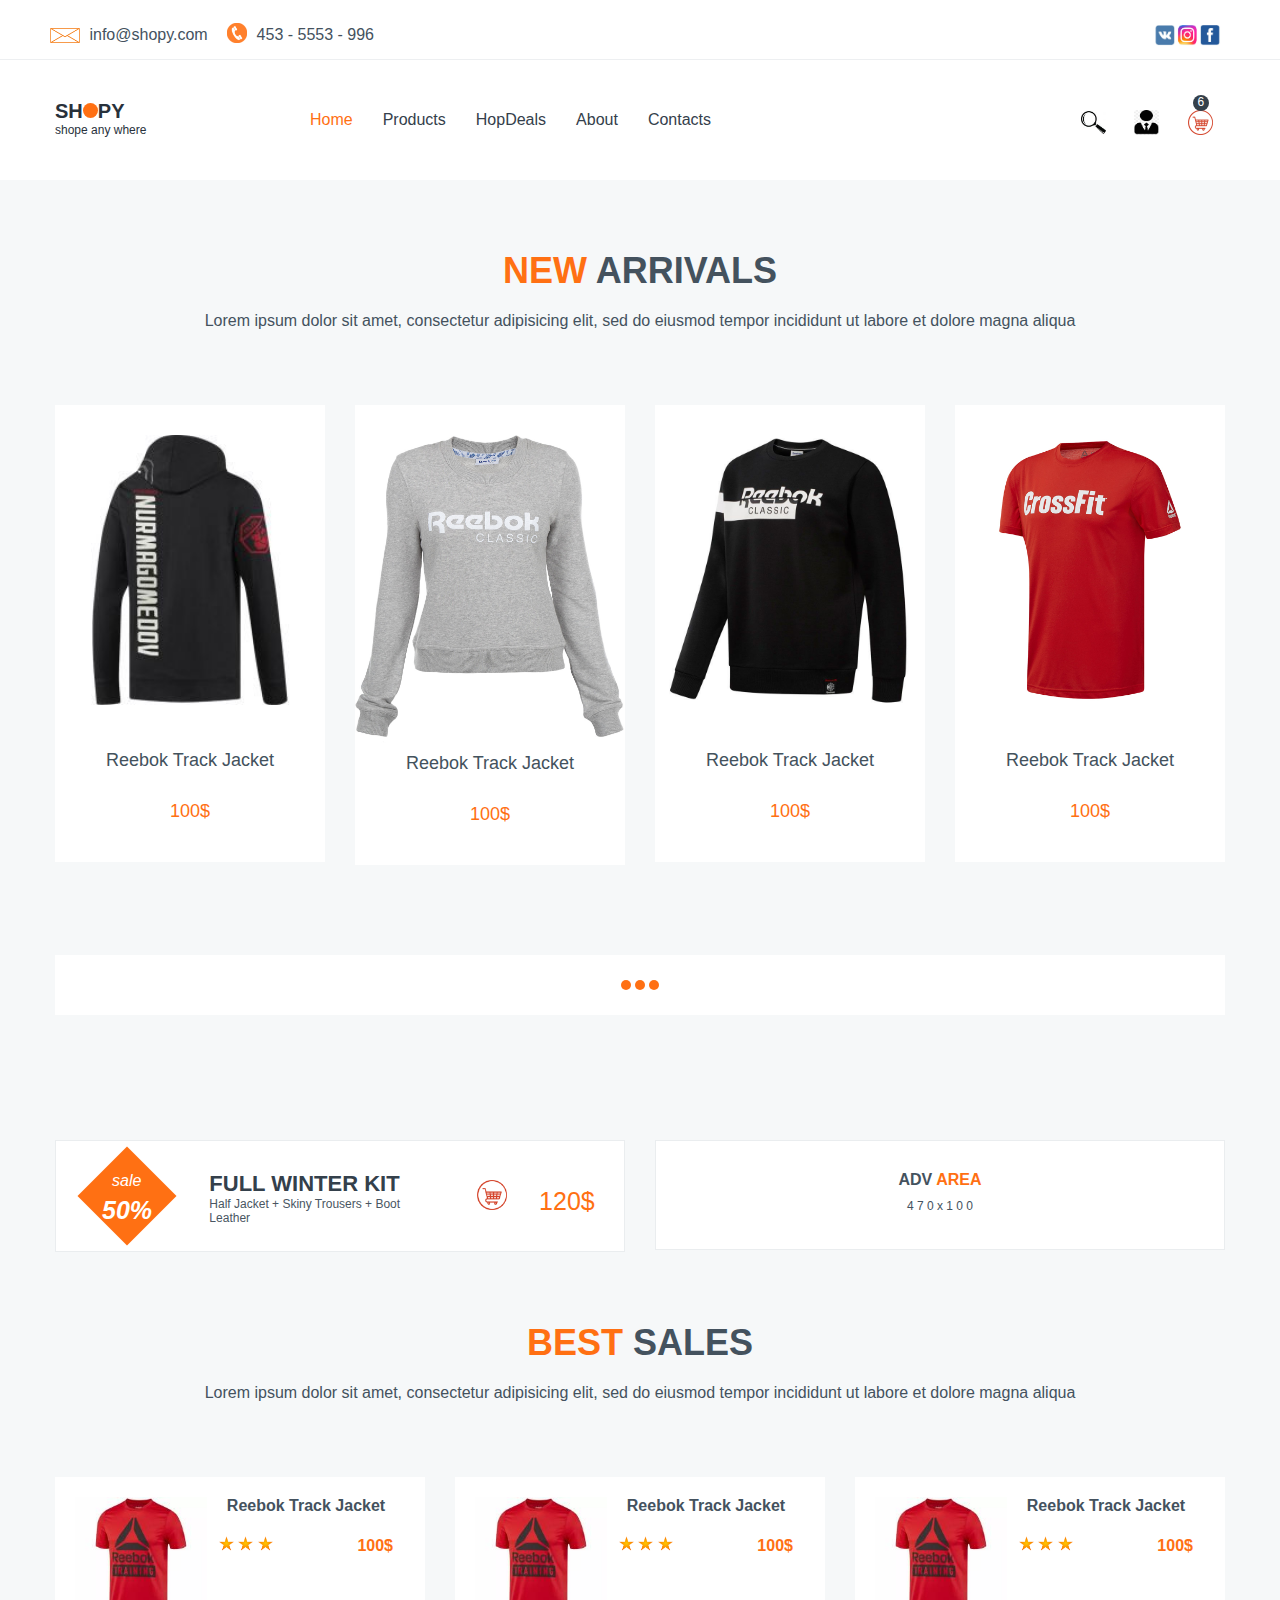
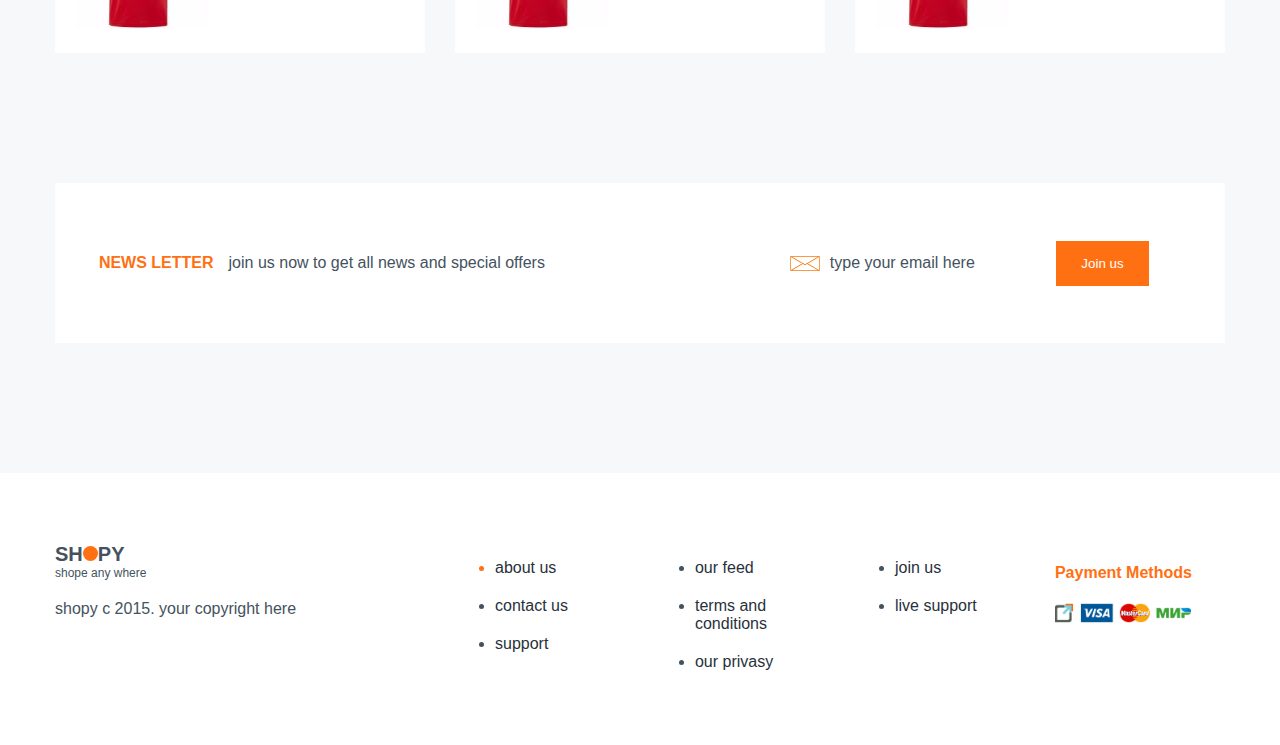
==== index.html @ 2f7f012b "first" ====
<!doctype html>
<html lang="en">
  <head>
    <!-- Required meta tags -->
    <meta charset="utf-8">
    <meta name="viewport" content="width=device-width, initial-scale=1, shrink-to-fit=no">
	<link rel="stylesheet" href="css/style.css">
    <title>Site</title>
	
	<header class="site-header">
		<div class="site-header__line">
			<div class="container wrap">
				<div class="row">
					<div class="site-header__icons__left">
						<img src="img/letter.png" alt="">
						<p>info@shopy.com</p>
						<img src="img/phone.png" class="phone" alt="">
						<p>453 - 5553 - 996</p>
					</div>
					<div class="site-header__icons__right">
						<img src="img/social.png" alt="">
					</div>
				</div>
			</div>			
		</div>
		<div class="container">
			<div class="row">		
				<div class="site-header__block170">
					<div class="site-header__logo">
						<a href="#">
							<p class="site-header__text">SH<span>  </span>PY</p>
							<p class="site-header__text1">shope any where</p>
						</a>
					</div>
				</div>
				<div class="site-header__block770">
					<nav class="site-header__nav">
						<ul>
							<li class="site-header_active"><a href="#">Home</a></li>
							<li><a href="#">Products</a></li>
							<li><a href="#">HopDeals</a></li>
							<li><a href="#">About</a></li>
							<li><a href="#">Contacts</a></li>
						</ul>
					</nav>					
				</div>
				<div class="site-header__block170">
					<div class="site-header__icon">
					<a href="#"><img src="img/glass.jpg" alt=""></a>
					<a href="#"><img src="img/man.jpg" alt=""></a>
					<a href="#" class="site-header_count"><img src="img/telega.png" alt=""></a>
					</div>
				</div>
			</div>
		</div>
	</header>
	
	<div class="container">
		<h2><span>New</span> Arrivals</h2>
		<p class="section-description">Lorem ipsum dolor sit amet, consectetur adipisicing elit, sed do eiusmod tempor incididunt ut labore et dolore magna aliqua</p>
		<div class="row">
			<div class="site-goods__block270">
				<div class="goods-cart">
					<img src="img/1.jpg" class="goods-cart__image" alt="goods_img">
					<p class="goods-cart__name">Reebok Track Jacket</p>
					<p class="goods-cart__cost">100$</p>
				</div>	
			</div>
			<div class="site-goods__block270">
				<div class="goods-cart"> 
					<img src="img/2.jpg" class="goods-cart__image goods-cart__image_except" alt="goods_img"> 
					<p class="goods-cart__name">Reebok Track Jacket</p>
					<p class="goods-cart__cost">100$</p> 
				</div> 
			</div>
			<div class="site-goods__block270">
				<div class="goods-cart">
					<img src="img/3.jpg" class="goods-cart__image" alt="goods_img">
					<p class="goods-cart__name">Reebok Track Jacket</p>
					<p class="goods-cart__cost">100$</p>
				</div>
			</div> 
			<div class="site-goods__block270">
				<div class="goods-cart"> 
					<img src="img/4.jpg" class="goods-cart__image" alt="goods_img"> 
					<p class="goods-cart__name">Reebok Track Jacket</p> 
					<p class="goods-cart__cost">100$</p>
				</div> 
			</div>
		</div>
	</div>
	
	<div class="container">
		<div class="row">
			<div class="line__block1200">
				<div class="line__block1200__devider">
					<span class="circle"></span>
					<span class="circle"></span>
					<span class="circle"></span>
				</div>
			</div>
		</div>
	</div>
	
	<div class="container">
		<div class="row">
			<div class="block-com">
				<div class="block-com__sale">
					<div class="block-com__img">
					<span class="block-com__span1">sale<span class="block-com__span2"> 50%</span></span>				 
					</div>				
				</div>
				<div class="block-com__text">
					<h2>full winter kit</h2>
					<p>Half Jacket + Skiny Trousers + Boot Leather</p>
				</div>
				<div class="block-com__price">			
					<p><img class="block-com__telega" src="img/telega.png"> 120$</p>
				</div>
			</div>	
			<div class="block-com">
				<div class="block-com__second">
					<p class="block-com__second_big">adv <span>area</span></p>
					<p class="block-com__second_small">4 7 0 x 1 0 0</p>
				</div>
			</div>
		</div>
	</div>
	
	<div class="container">
	<h2><span>Best</span> Sales</h2>
		<p class="section-description">Lorem ipsum dolor sit amet, consectetur adipisicing elit, sed do eiusmod tempor incididunt ut labore et dolore magna aliqua</p>
		<div class="row">
			<div class="site-goods__block370 best-sales">
				<img src="img/55.jpg" alt="">
				<div class="best-sales__description">
					<h4>Reebok Track Jacket</h4>
					<p>
						<span class="stars-main">
						<span class="stars"><img src="img/star.jpg" alt=""></span>
						<span class="stars"><img src="img/star.jpg" alt=""></span>
						<span class="stars"><img src="img/star.jpg" alt=""></span>
						</span>
						<span class="price">100$</span>
					</p>
				</div>
			</div>
			<div class="site-goods__block370 best-sales">
				<img src="img/55.jpg" alt="">
				<div class="best-sales__description">
					<h4>Reebok Track Jacket</h4>
					<p>
						<span class="stars-main">
						<span class="stars"><img src="img/star.jpg" alt=""></span>
						<span class="stars"><img src="img/star.jpg" alt=""></span>
						<span class="stars"><img src="img/star.jpg" alt=""></span>
						</span>
						<span class="price">100$</span>
					</p>
				</div>
			</div>
			<div class="site-goods__block370 best-sales">
				<img src="img/55.jpg" alt="">
				<div class="best-sales__description">
					<h4>Reebok Track Jacket</h4>
					<p>
						<span class="stars-main">
						<span class="stars"><img src="img/star.jpg" alt=""></span>
						<span class="stars"><img src="img/star.jpg" alt=""></span>
						<span class="stars"><img src="img/star.jpg" alt=""></span>
						</span>
						<span class="price">100$</span>
					</p>
				</div>
			</div>
		</div>
	</div>
	
	<div class="container">
		<div class="row">
			<div class="block-letter">
				<div class="row">
					<p class="block-letter__block470">
						<span>News Letter</span>join us now to get all news and special offers
					</p>
					<div class="block-letter__block270">
					<img src="img/letter.png" alt="">
						<p>type your email here</p>
					</div>
					<div class="block-letter__block170">
						<button class="block-letter__btn">Join us</button>
					</div>
				</div>
			</div>
		</div>
	</div>
	
	
	<footer class="site-footer">
		<div class="container">
			<div class="row">
				<div class="site-footer__block370">
					<p class="site-footer__text">SH<span>  </span>PY</p>
					<p class="site-footer__text1">shope any where</p>
					<p class="site-footer__copyright">shopy c 2015. your copyright here</p>
				</div>
				<div class="site-footer__block170">
					<ul class="site-footer__nav">
						<li class="site-footer_active"><a href="#">about us</a></li>
						<li><a href="#">contact us</a></li>
						<li><a href="#">support</a></li>
					</ul>
				</div>
				<div class="site-footer__block170">
					<ul class="site-footer__nav">
						<li><a href="#">our feed</a></li>
						<li><a href="#">terms and conditions</a></li>
						<li><a href="#">our privasy</a></li>
					</ul>
				</div>
				<div class="site-footer__block170">
					<ul class="site-footer__nav">
						<li><a href="#">join us</a></li>
						<li><a href="#">live support</a></li>
					</ul>
				</div>
				<div class="site-footer__block170">
					<h4>Payment Methods</h4>
					<img class="site-footer__logo" src="img/bank_lolgo.png">
				</div>
			</div>
		</div>
	</footer>
	
	<script src="js/goods_slider.js"></script>
  </body>
</html>
---- css/style.css ----
* {
	box-sizing: border-box;
}
html, body {
	margin: 0px;
	box-sizing: border-box;
	background: #f6f8f9;
	font-family: Arial, Tahoma, sans-serif;
	color: #44525e;
}
p {
	margin: 0;
}

h2 {
	margin: 70px 0 20px 0;
	font-size: 36px;
	text-align: center;
	text-transform: uppercase;
}

h2 span {
	color: #ff7013;
}

.section-description {
	text-align: center;
}
.container {
	width: 1200px;
	margin: 10px auto;
}

.wrap {
	margin: 0 auto;
}

.row {
	margin: 0;
}

.row::after {
	content: "";
	display: block;
	clear: both;
}

/* ________________________Header_______________________________- */
.site-header {
	min-height: 180px;
	background: #fff;
}

.site-header a {
	color: #34404b;
	text-decoration: none;
}

.site-header__line {
	min-height: 60px;
	border-bottom: 1px solid #edeff1;
}
.site-header__text span{
	display: inline-block;
	height: 15px;
	width: 15px;
	background: #ff7013;
	border-radius: 50%;
}
.site-header__logo {
	margin-top: 30px;
}

.site-header__icons__left {
	width: 47.5%;
	margin: 0 1.25%;
	background: #fff;
	padding-top: 20px;
	float: left;
	text-align: left;
}

.site-header__icons__left p{
	display: inline-block;
	margin-right: 20px;
}

.site-header__icons__left .phone {
	width: 20px;
	height: 20px;
	position:relative;
	top: 3px;
    right: 5px;
}

.site-header__icons__left img{
	width: 30px;
	height: 15px;
	position:relative;
	top: 3px;
    right: 5px;
}

.site-header__icons__right {
	width: 47.5%;
	margin: 0 1.25%;
	background: #fff;
	padding-top: 20px;
	float: left;
	text-align: right;
}

.site-header__icons__right img {
	height: 30px;
	width: 75px;
}



.site-header__logo a{
	text-decoration: none;
	color: #28313b;
}
.site-header__text {
	font-size: 20px;
	font-weight: bold;
}

.site-header__text1 {
	font-size: 12px;	
}

.site-header__block370 {
	width: 30.83333%;
	min-height: 100px;
	float: left;
	margin: 0 1.25%;
}

.site-header__block770 {
	width: 64.16%;
	min-height: 100px;
	float: left;
	margin: 0 1.25%;
}

.site-header__block170 {
	width: 14.16666%;
	min-height: 100px;
	float: left;
	margin: 0 1.25%;
}

.site-header__nav ul::after {
	content: "";
	display: block;
	clear: both;
}

.site-header__nav li{
	float: left;
	list-style: none;
	margin: 25px 15px;
}

.site-header_active a{
	color: #ff7013;
}

.site-header__icon {
	margin-top: 40px;
	text-align: right;
}

.site-header__icon img{
	width: 25px;
	height: 25px;
	margin: 0 12px;
}

.site-header_count {
	position: relative;
}

.site-header_count::after {
	content: "6";
	display: block;
	height: 16px;
	width: 16px;
	background: #34404b;
	position: absolute;
	top: -26px;
	left: 17px;
	color: #fff;
	text-align: center;
	border-radius: 50%;
	font-size: 12px;
}

.site-header__contacts {
	padding: 10px 0 0 100px;
}
.site-header__contacts img{
	width: 25px;
	height: 25px;
}

/* ----------------------**____________________________________ */
.site-goods__block900 {
	width: 72.5%;
	min-height: 100px;
	float: left;
	margin: 0 1.25%;
}

.site-goods__block370 {
	width: 30.83333%;
	min-height: 100px;
	float: left;
	margin: 0 1.25%;
}

.site-goods__block300 {
	width: 22.5%;
	min-height: 100px;
	float: left;
	margin: 0 1.25%;
}

.site-goods__block270 {
	width: 22.5%;
	min-height: 100px;
	float: left;
	margin: 0 1.25%;
}

.site-goods__block170 {
	width: 14.16666%;
	min-height: 100px;
	float: left;
	margin: 0 1.25%;
}

.section-description {
	text-align: center;
	margin: 20px 0 75px 0;
}
.goods-block {
	margin: 80px 0;
}

.goods-cart {
	min-height: 350px;
	background: #fff;
	font-size: 18px;
	padding-bottom: 40px;
}
.goods-cart__image {
	width: 100%;
	height: auto;
	padding-top: 30px;
	text-align: center;
	margin-bottom: 20px;
}
.goods-cart__image_except {
	margin-bottom: -15px;
}
.goods-cart__name {	
	text-align: center;
	color: #43525d;
	margin: 20px 0 30px 0;
}
.goods-cart__cost {
	text-align: center;
	color: #ff7013;
}
/* --------------------------------------------goodsCart________________________ */
.site-footer {
	background: #fff;
	padding: 60px 0 44px 0;
}

.site-footer__block370 {
	width: 30.83333%;
	min-height: 100px;
	float: left;
	margin: 0 1.25%;
}

.site-footer__block170 {
	width: 14.16666%;
	min-height: 100px;
	float: left;
	margin: 0 1.25%;
}

.site-footer__text{
	font-size: 20px;
	font-weight: bold;
}
.site-footer__text span{
	display: inline-block;
	height: 15px;
	width: 15px;
	background: #ff7013;
	border-radius: 50%;
}
.site-footer__text1 {
	font-size: 12px;
}
.site-footer__copyright {
	margin-top: 20px;
}

.site-footer__nav a{
	color: #28313b;
	text-decoration: none;
}
.site-footer__nav a:hover{
	color: #ff7013;
}

.site-footer_active {
	color: #ff7013;
}

.site-footer__nav li{
	margin-bottom: 20px;
}
.site-footer__block170 h4 {
	font-size: 16px;
	color: #ff7013;
}

.site-footer__logo {
	width: 80%;
	height: 20px;
}

/* _____________________________footer___________________________ */
.block-com {
	width: 47.5%;
	min-height: 110px;
	float: left;
	margin: 0 1.25%;
	background: #fff;
	padding-top: 10px;
	border: 1px solid #eaedef;
}

.block-com__sale{
	width: 25%;
	float: left;	
}

.block-com__img {
	background:  #ff7013;
	width: 70px;
	height: 70px;
	transform: rotate(45deg);
	margin: 10px auto;
	text-align: center;		
}

.block-com__span1 {
	writing-mode: tb-rl; /* ����� ��������� ����� ������� */
	-webkit-transform: rotate(225deg);
	font-size: 16px;
	color: #fff;
	text-align: center;
	font-style: italic;
}

.block-com__span2 {	
	font-size: 25px;
	font-weight: bold;	
	color: #fff;
}
.block-com__text {
	width: 40%;
	float: left;
	margin: 20px 2%;
	text-align: left;
}
.block-com__text h2{
	color: #34404b;
	font-size: 22px;
	margin: 0;
	text-align: left;
}
.block-com__text p{
	color: #495662;
	font-size: 12px;
}
.block-com__price {
	min-height: 100px;
	float: left;
	width: 27%;
	margin: 0 2%;
}
.block-com__price p{
	color: #ff7013;	
	font-size: 25px;
	line-height: 100px;
	text-align: center;
}
.block-com__price img {
	margin-right: 25px;
	width: 30px;
	height: 30px;
}
/* ___________________________com_________________________________________ */

.best-sales {
	background: #fff;
	padding: 20px;
}
.best-sales img{
	max-width: 40%;
}
.best-sales__description {
	width: 60%;
	float: right;
	text-align: center;
}
.best-sales__description h4{
	margin-top: 0;
}

.stars-main {
	margin-left: 0;
}
.stars img {	
	height: 15px;
	width: 15px;
	
}

.price {	
	margin-left: 80px;
	color: #ff7013;	
	font-weight: bold;
}

/* _________________________________best-sales___________________________ */

.block-letter {
	width: 97.5%;
	min-height: 100px;
	float: left;
	background: #fff;
	margin: 120px 1.25%;
	padding: 30px;
	line-height: 100px;
}

.block-letter__block170 {
	width: 14.16666%;
	min-height: 100px;
	float: left;
	margin: 0 1.25%;
	text-align: center;
}

.block-letter__block270 {
	width: 20%;
	min-height: 100px;
	float: left;
	margin: 0 1.25%;
	text-align: center;
}

.block-letter__block470 {
	width: 58.3333%;
	min-height: 100px;
	float: left;
	margin: 0 1.25%;
}

.block-letter__block470 span{
	color: #ff7013;
	text-transform: uppercase;
	font-weight: bold;
	margin-right: 15px;
	font-weight: bold;
}

.block-letter__btn {
	background: #ff7013;
	border: none;
	color: #fff;
	padding: 15px 25px;
}

.block-letter__block270 img{
	width: 30px;
	height: 15px;
	position: relative;
	top: 3px;
	right: 5px;
}
.block-letter__block270 p{
	display: inline-block;
}

/* ______________________________letter_________________________ */

.line__block1200 {
	width: 97.5%;
	min-height: 100px;
	float: left;
	margin: 0 1.25%;
}

.line__block1200__devider {
	background: #fff;
	min-height: 60px;
	margin: 80px 0 115px 0;
	line-height: 60px;
	text-align: center;
}
.circle {
	display: inline-block;
	height: 10px;
	width: 10px;
	background: #ff7013;
	border-radius: 100%;
}

/* ________________________com-block2_________________________ */

.block-com__second {
	
	text-align: center;
	padding: 20px;
}
.block-com__second_big {
	font-weight: bold;
	text-transform: uppercase;	
}
.block-com__second span {
	font-weight: bold;
	color: #ff7013;
	text-transform: uppercase;	
}
.block-com__second_small {
	text-align: center;
	margin-top: 10px;
	font-size: 12px;
}
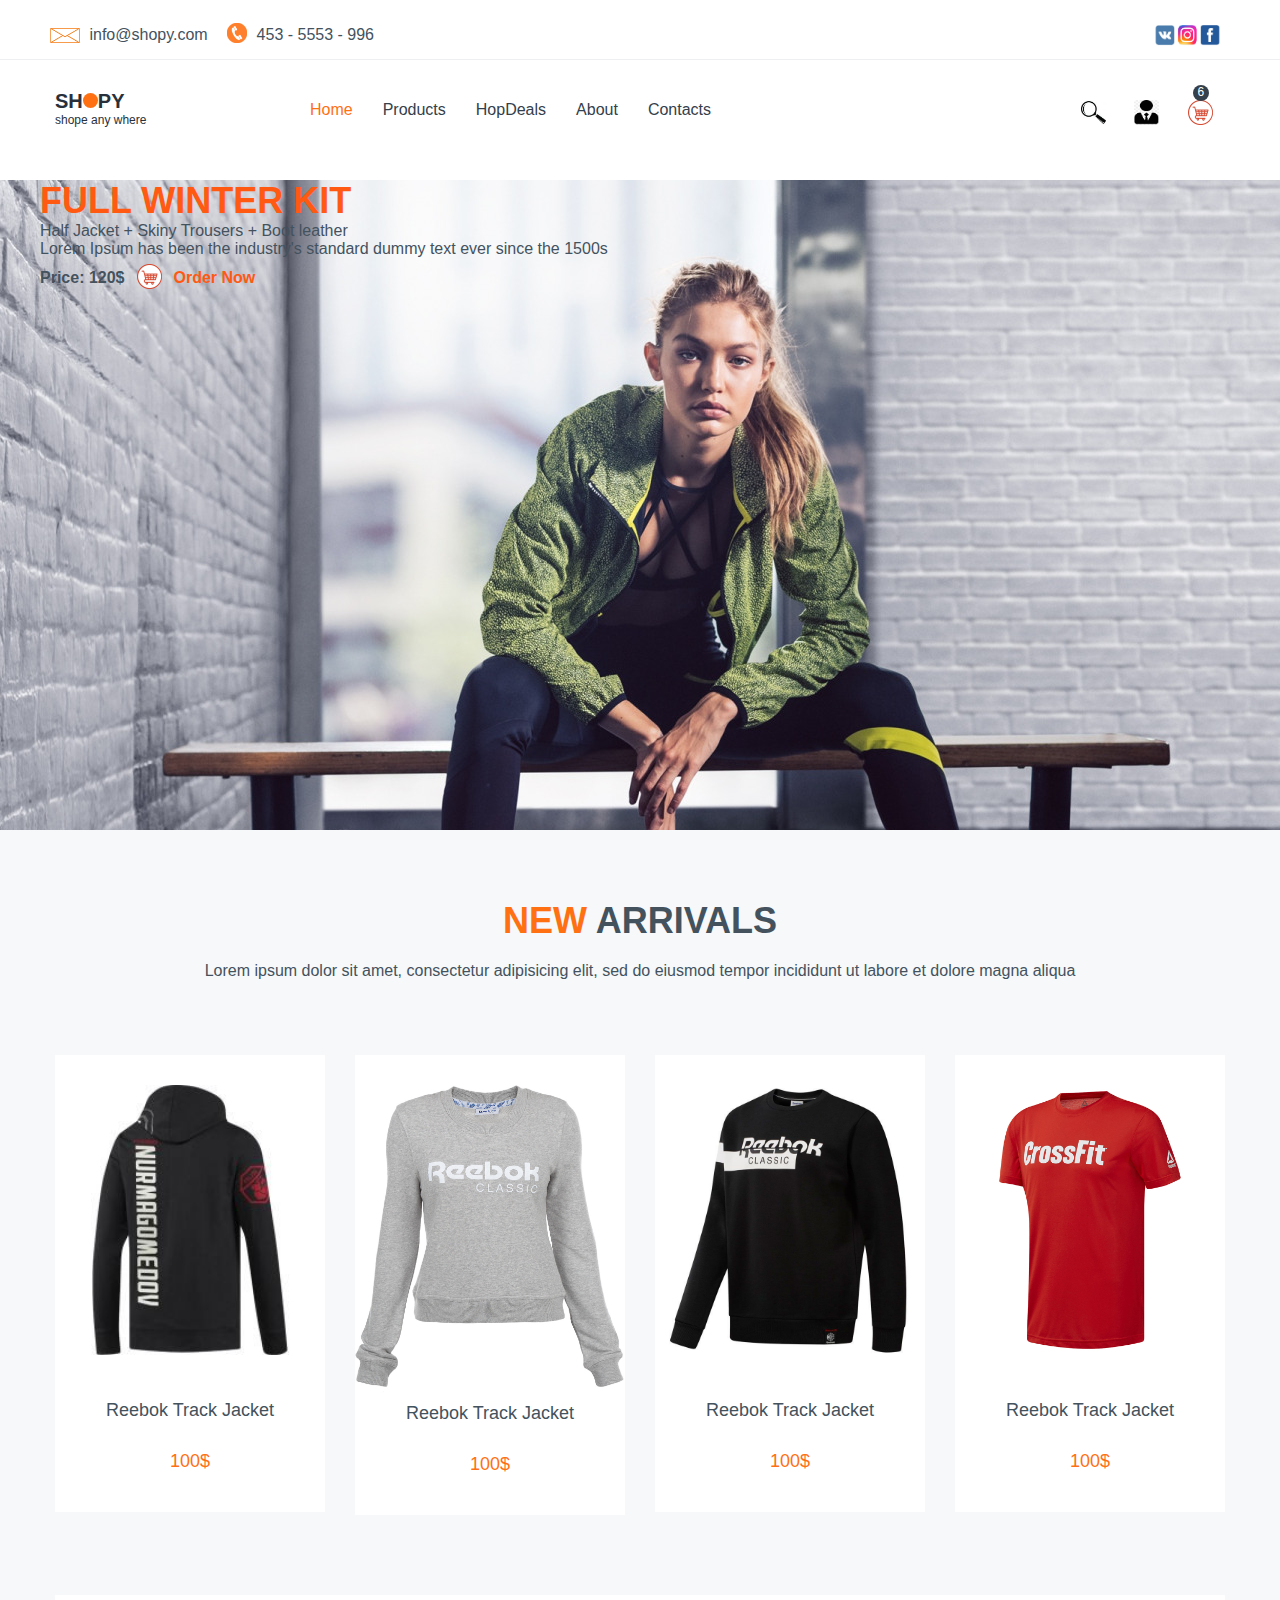
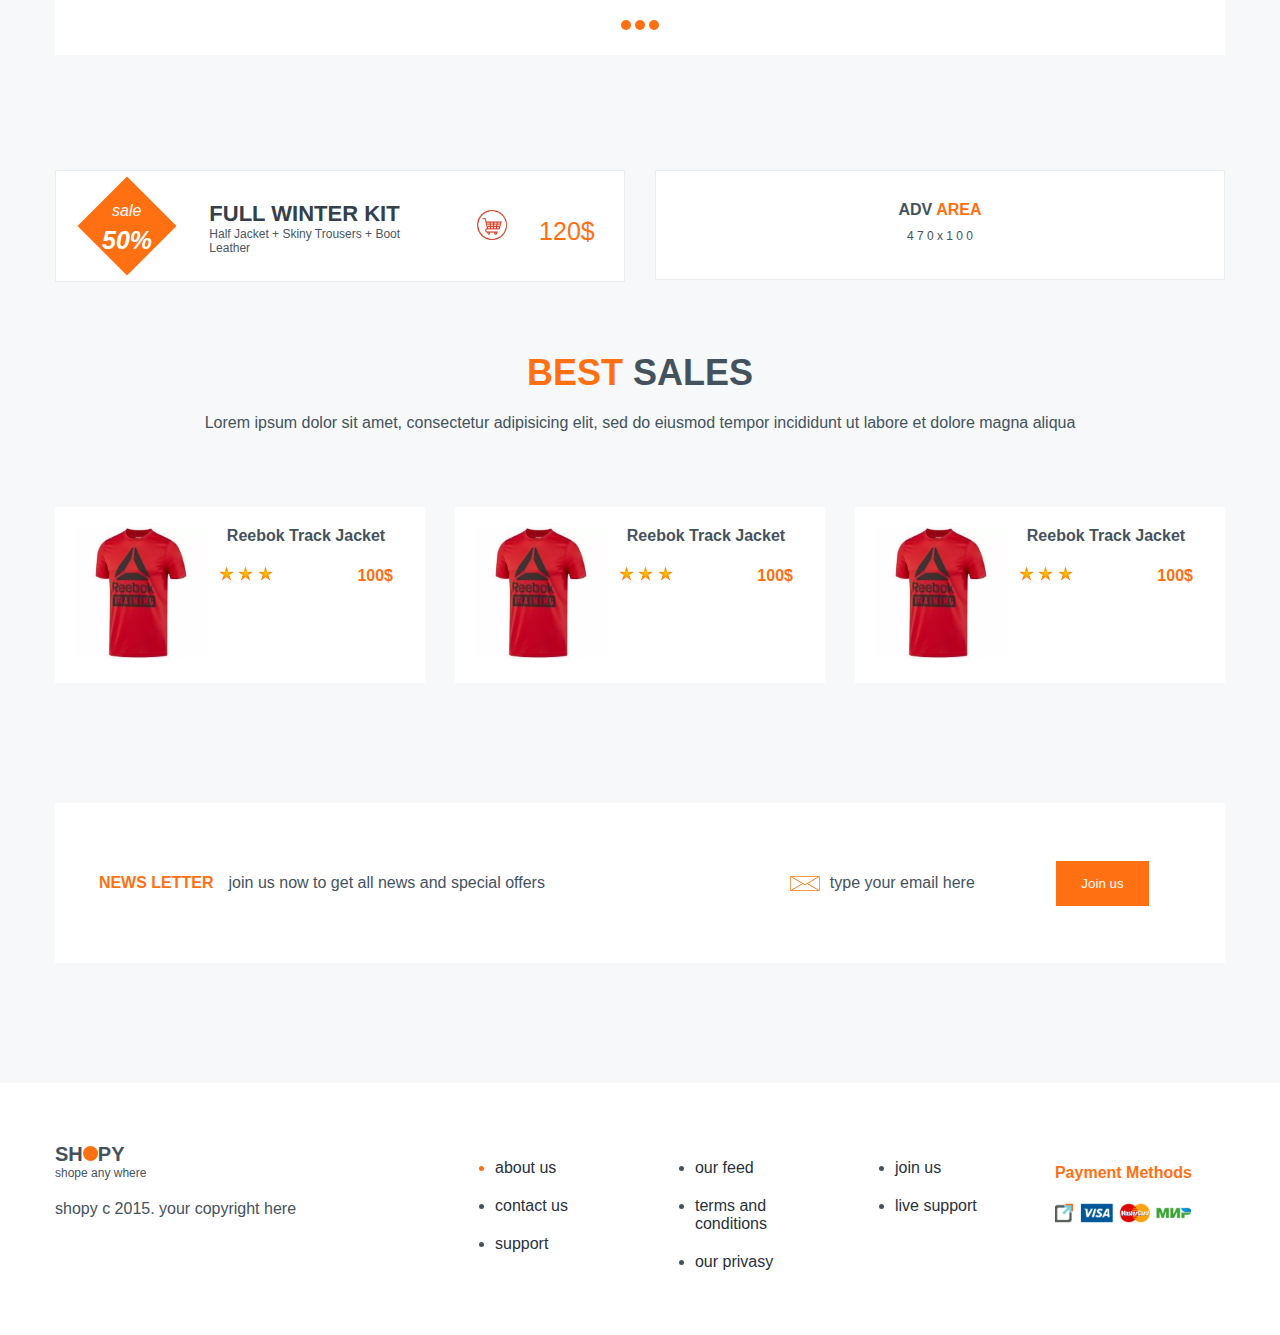
==== commit 5fbc6c80: "second" ====
--- a/index.html
+++ b/index.html
@@ -54,6 +54,18 @@
 			</div>
 		</div>
 	</header>
+	<div class=" slider-main-bg">
+		<div class="container">
+			<div class="row">
+				<div class="slider-main">
+					<h2 class="slider-main_size">FULL WINTER KIT</h2>
+					<p>Half Jacket + Skiny Trousers + Boot leather</p>
+					<p>Lorem Ipsum has been the industry's standard dummy text ever since the 1500s</p>
+					<p class="mod">Price: 120$<img src="img/telega.png" class="slider-main__img" alt=""><span class="mod1">Order Now</span></p>
+				</div>
+			</div>
+		</div>
+	</div>	
 	
 	<div class="container">
 		<h2><span>New</span> Arrivals</h2>
--- a/css/style.css
+++ b/css/style.css
@@ -28,7 +28,7 @@
 }
 .container {
 	width: 1200px;
-	margin: 10px auto;
+	margin: 0 auto;
 }
 
 .wrap {
@@ -548,19 +548,44 @@
 	margin-top: 10px;
 	font-size: 12px;
 }
-
-
-
-
-
-
-
-
-
-
-
-
-
-
-
-
+/* ______________slider-main________________ */
+
+.slider-main {
+	min-height: 650px;
+	
+}
+.slider-main-bg {
+	background-image: url('../img/main-sl-1.jpg');
+	background-size: cover;
+	min-height: 650px;
+}
+.slider-main_size {
+	text-transform: uppercase;
+    color: #ff5912;
+	margin: 0;
+	text-align: left;
+}
+.slider-main__img{
+	width: 25px;
+    height: 25px;
+    margin: 0 12px;
+	position:relative;
+	top: 6px;
+}
+
+.mod {
+	font-weight: bold;
+}
+
+.mod1 {
+	color: #ff5912;
+	font-weight: bold;
+}
+
+
+
+
+
+
+
+
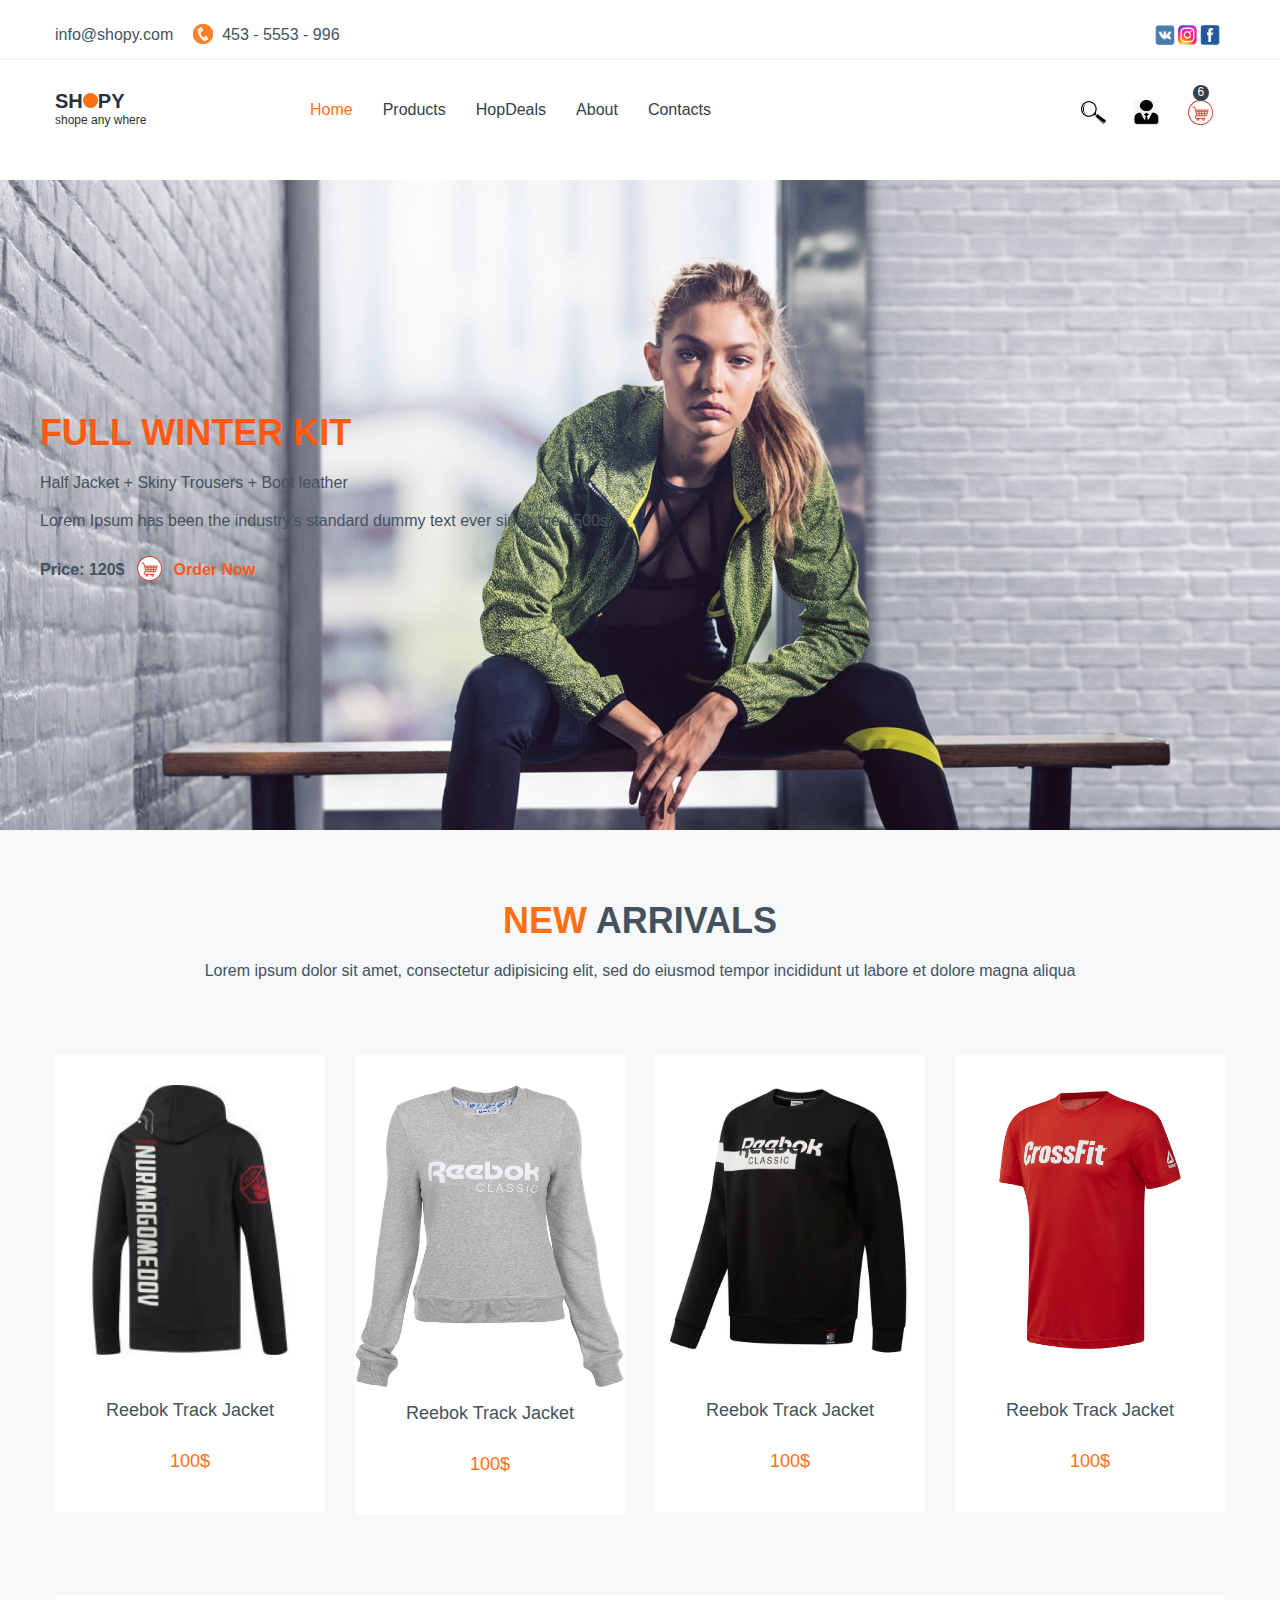
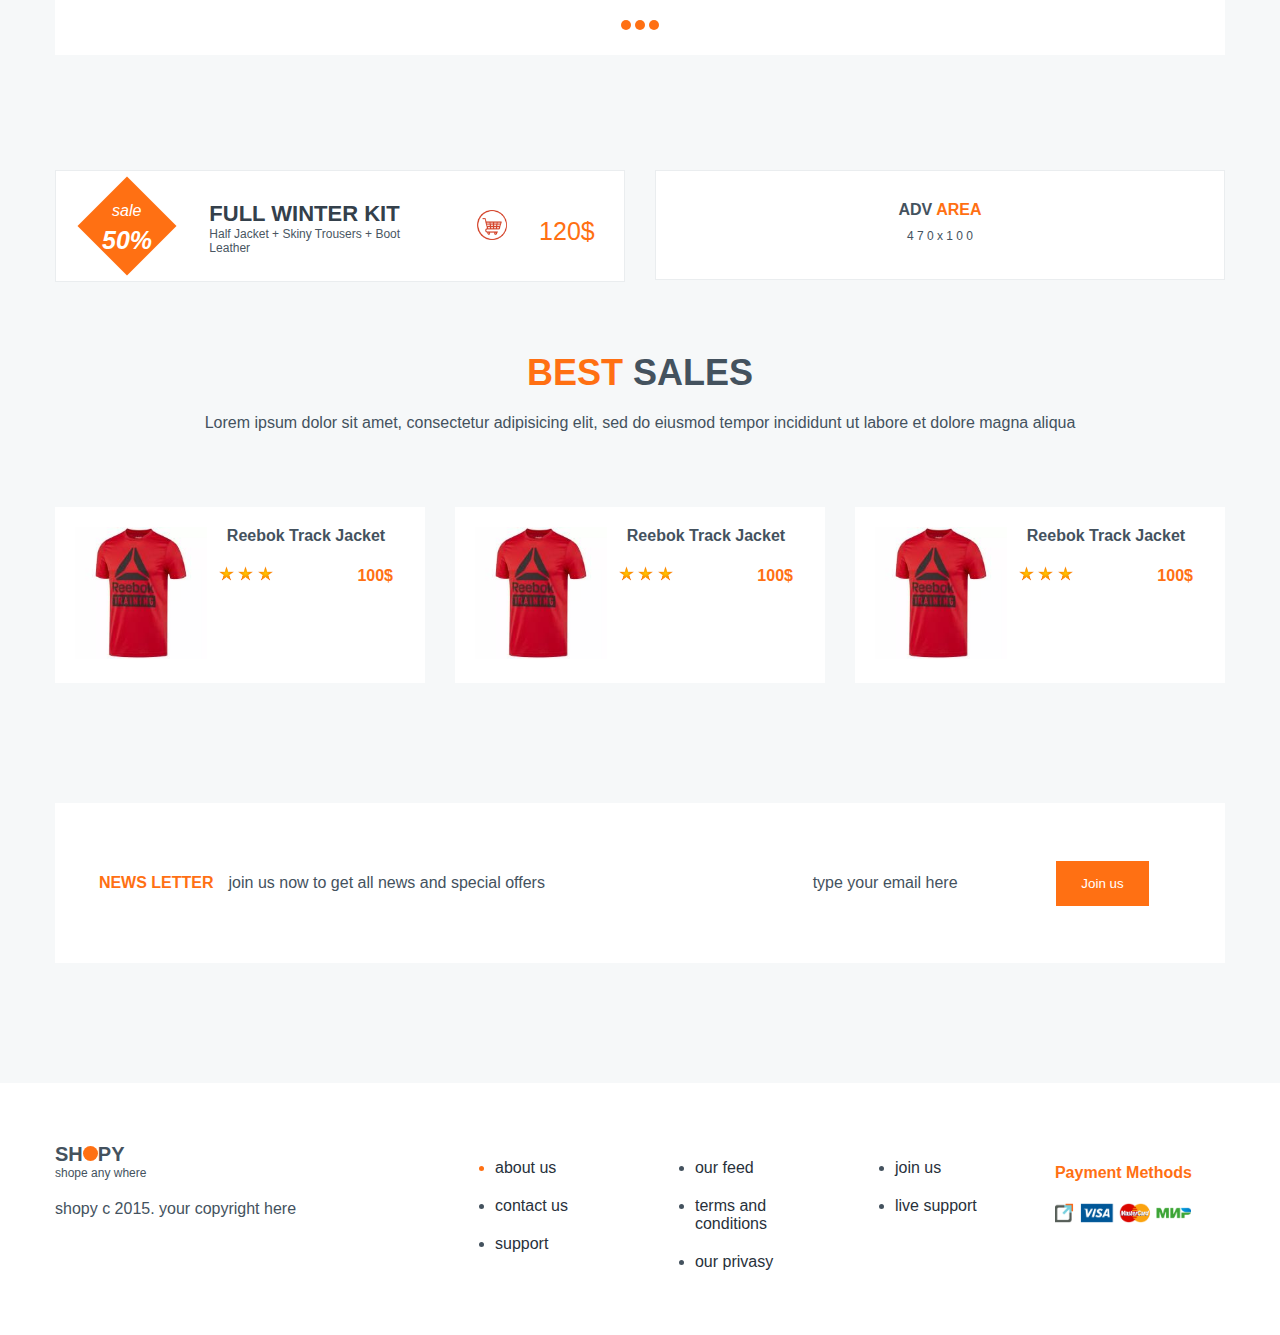
==== commit 1ba54057: "added font awesome" ====
--- a/index.html
+++ b/index.html
@@ -3,7 +3,8 @@
   <head>
     <!-- Required meta tags -->
     <meta charset="utf-8">
-    <meta name="viewport" content="width=device-width, initial-scale=1, shrink-to-fit=no">
+	<meta name="viewport" content="width=device-width, initial-scale=1, shrink-to-fit=no">
+	<link rel="stylesheet" href="https://cdnjs.cloudflare.com/ajax/libs/font-awesome/5.11.2/css/all.css" integrity="sha256-46qynGAkLSFpVbEBog43gvNhfrOj+BmwXdxFgVK/Kvc=" crossorigin="anonymous" />
 	<link rel="stylesheet" href="css/style.css">
     <title>Site</title>
 	
@@ -12,8 +13,8 @@
 			<div class="container wrap">
 				<div class="row">
 					<div class="site-header__icons__left">
-						<img src="img/letter.png" alt="">
-						<p>info@shopy.com</p>
+						<i class="far fa-envelope orange"></i>
+						<p>info@shopy.com</p>						
 						<img src="img/phone.png" class="phone" alt="">
 						<p>453 - 5553 - 996</p>
 					</div>
@@ -54,6 +55,7 @@
 			</div>
 		</div>
 	</header>
+
 	<div class=" slider-main-bg">
 		<div class="container">
 			<div class="row">
@@ -196,7 +198,7 @@
 						<span>News Letter</span>join us now to get all news and special offers
 					</p>
 					<div class="block-letter__block270">
-					<img src="img/letter.png" alt="">
+						<i class="far fa-envelope orange"></i>
 						<p>type your email here</p>
 					</div>
 					<div class="block-letter__block170">
--- a/css/style.css
+++ b/css/style.css
@@ -23,6 +23,10 @@
 	color: #ff7013;
 }
 
+.orange {
+	color: #ff7013;
+}
+
 .section-description {
 	text-align: center;
 }
@@ -89,15 +93,7 @@
 	width: 20px;
 	height: 20px;
 	position:relative;
-	top: 3px;
-    right: 5px;
-}
-
-.site-header__icons__left img{
-	width: 30px;
-	height: 15px;
-	position:relative;
-	top: 3px;
+	top: 4px;
     right: 5px;
 }
 
@@ -492,13 +488,6 @@
 	padding: 15px 25px;
 }
 
-.block-letter__block270 img{
-	width: 30px;
-	height: 15px;
-	position: relative;
-	top: 3px;
-	right: 5px;
-}
 .block-letter__block270 p{
 	display: inline-block;
 }
@@ -551,13 +540,43 @@
 /* ______________slider-main________________ */
 
 .slider-main {
-	min-height: 650px;
-	
+	width: 50%;
+	-webkit-order: 0;
+    -ms-flex-order: 0;
+    order: 0;
+    -webkit-flex: 0 1 auto;
+    -ms-flex: 0 1 auto;
+    flex: 0 1 auto;
+    -webkit-align-self: auto;
+    -ms-flex-item-align: auto;
+    align-self: auto;	
+}
+.slider-main p{
+	margin: 20px 0;
 }
 .slider-main-bg {
 	background-image: url('../img/main-sl-1.jpg');
 	background-size: cover;
 	min-height: 650px;
+
+	display: -ms-flexbox;
+    display: -webkit-flex;
+    display: flex;
+    -webkit-flex-direction: column;
+    -ms-flex-direction: column;
+    flex-direction: column;
+    -webkit-flex-wrap: wrap;
+    -ms-flex-wrap: wrap;
+    flex-wrap: wrap;
+    -webkit-justify-content: center;
+    -ms-flex-pack: center;
+    justify-content: center;
+    -webkit-align-content: stretch;
+    -ms-flex-line-pack: stretch;
+    align-content: stretch;
+    -webkit-align-items: flex-start;
+    -ms-flex-align: start;
+    align-items: flex-start;
 }
 .slider-main_size {
 	text-transform: uppercase;
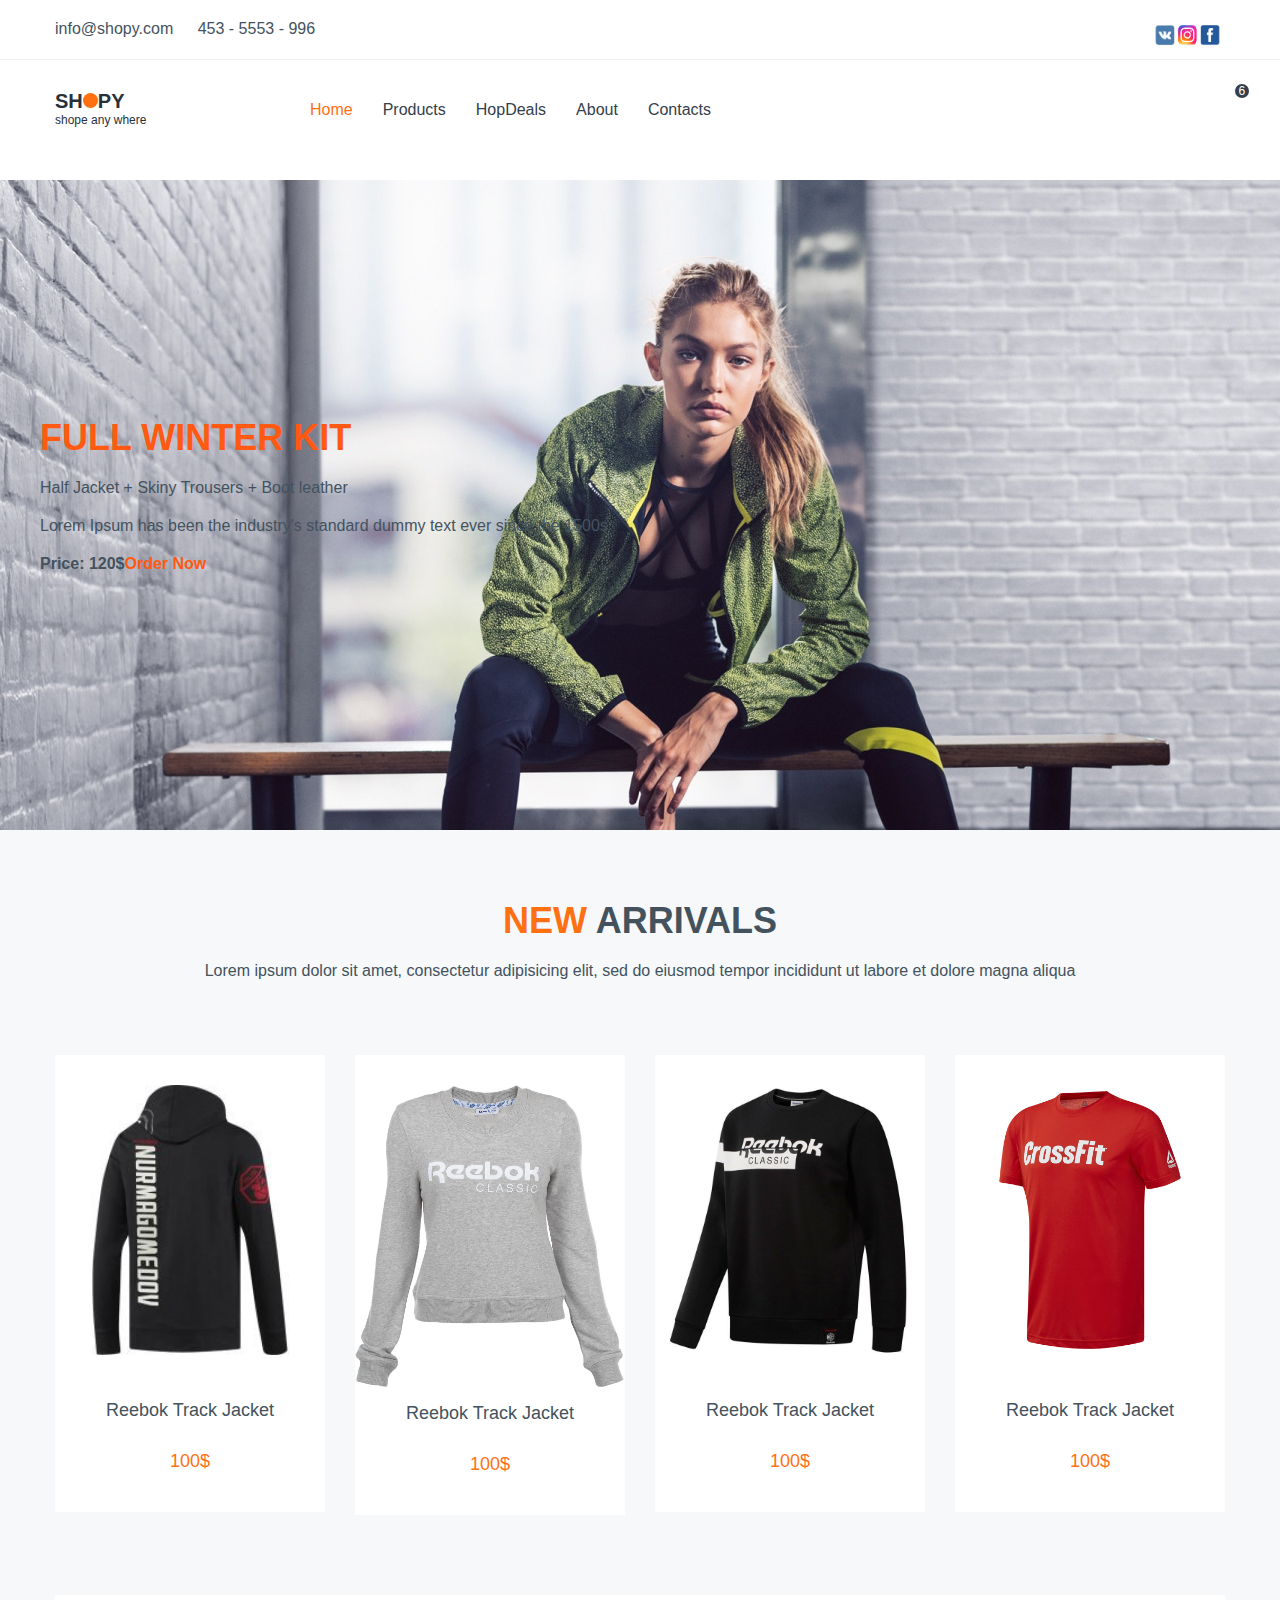
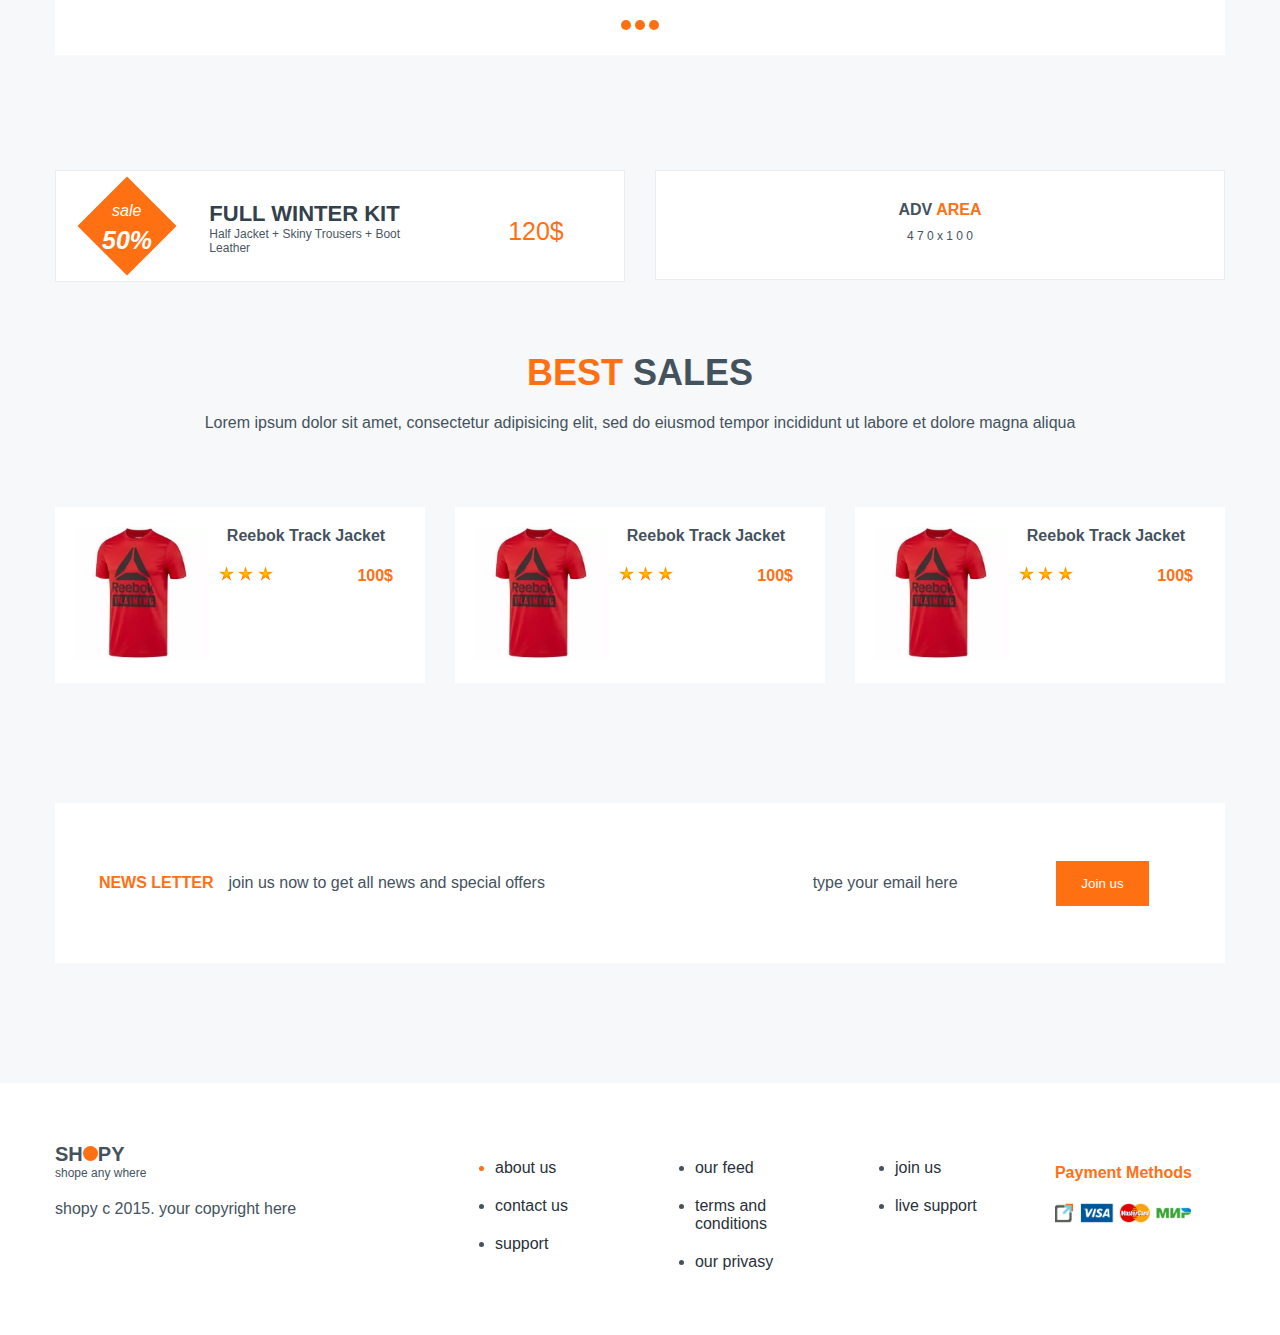
==== commit 8d35a007: "wew logos" ====
--- a/index.html
+++ b/index.html
@@ -14,8 +14,8 @@
 				<div class="row">
 					<div class="site-header__icons__left">
 						<i class="far fa-envelope orange"></i>
-						<p>info@shopy.com</p>						
-						<img src="img/phone.png" class="phone" alt="">
+						<p>info@shopy.com</p>	
+						<i class="fas fa-phone-square-alt orange"></i>
 						<p>453 - 5553 - 996</p>
 					</div>
 					<div class="site-header__icons__right">
@@ -47,9 +47,9 @@
 				</div>
 				<div class="site-header__block170">
 					<div class="site-header__icon">
-					<a href="#"><img src="img/glass.jpg" alt=""></a>
-					<a href="#"><img src="img/man.jpg" alt=""></a>
-					<a href="#" class="site-header_count"><img src="img/telega.png" alt=""></a>
+					<a href="#"><i class="fas fa-search orange"></i></a>
+					<a href="#"><i class="far fa-user orange"></i></a>
+					<a href="#"class="site-header_count"><i class="fas fa-cart-plus orange"></i></a>
 					</div>
 				</div>
 			</div>
@@ -63,7 +63,7 @@
 					<h2 class="slider-main_size">FULL WINTER KIT</h2>
 					<p>Half Jacket + Skiny Trousers + Boot leather</p>
 					<p>Lorem Ipsum has been the industry's standard dummy text ever since the 1500s</p>
-					<p class="mod">Price: 120$<img src="img/telega.png" class="slider-main__img" alt=""><span class="mod1">Order Now</span></p>
+					<p class="mod">Price: 120$<i class="fas fa-cart-plus orange"></i><span class="mod1">Order Now</span></p>
 				</div>
 			</div>
 		</div>
@@ -129,7 +129,7 @@
 					<p>Half Jacket + Skiny Trousers + Boot Leather</p>
 				</div>
 				<div class="block-com__price">			
-					<p><img class="block-com__telega" src="img/telega.png"> 120$</p>
+					<p><i class="fas fa-cart-plus"></i> 120$</p>
 				</div>
 			</div>	
 			<div class="block-com">
--- a/css/style.css
+++ b/css/style.css
@@ -23,10 +23,6 @@
 	color: #ff7013;
 }
 
-.orange {
-	color: #ff7013;
-}
-
 .section-description {
 	text-align: center;
 }
@@ -89,14 +85,6 @@
 	margin-right: 20px;
 }
 
-.site-header__icons__left .phone {
-	width: 20px;
-	height: 20px;
-	position:relative;
-	top: 4px;
-    right: 5px;
-}
-
 .site-header__icons__right {
 	width: 47.5%;
 	margin: 0 1.25%;
@@ -110,9 +98,6 @@
 	height: 30px;
 	width: 75px;
 }
-
-
-
 .site-header__logo a{
 	text-decoration: none;
 	color: #28313b;
@@ -168,10 +153,10 @@
 	text-align: right;
 }
 
-.site-header__icon img{
+.orange {
+	color:#ff7013;;
 	width: 25px;
 	height: 25px;
-	margin: 0 12px;
 }
 
 .site-header_count {
@@ -181,12 +166,12 @@
 .site-header_count::after {
 	content: "6";
 	display: block;
-	height: 16px;
-	width: 16px;
+	height: 14px;
+	width: 14px;
 	background: #34404b;
 	position: absolute;
-	top: -26px;
-	left: 17px;
+	top: -16px;
+	left: 10px;
 	color: #fff;
 	text-align: center;
 	border-radius: 50%;
@@ -400,11 +385,7 @@
 	line-height: 100px;
 	text-align: center;
 }
-.block-com__price img {
-	margin-right: 25px;
-	width: 30px;
-	height: 30px;
-}
+
 /* ___________________________com_________________________________________ */
 
 .best-sales {
@@ -584,13 +565,6 @@
 	margin: 0;
 	text-align: left;
 }
-.slider-main__img{
-	width: 25px;
-    height: 25px;
-    margin: 0 12px;
-	position:relative;
-	top: 6px;
-}
 
 .mod {
 	font-weight: bold;
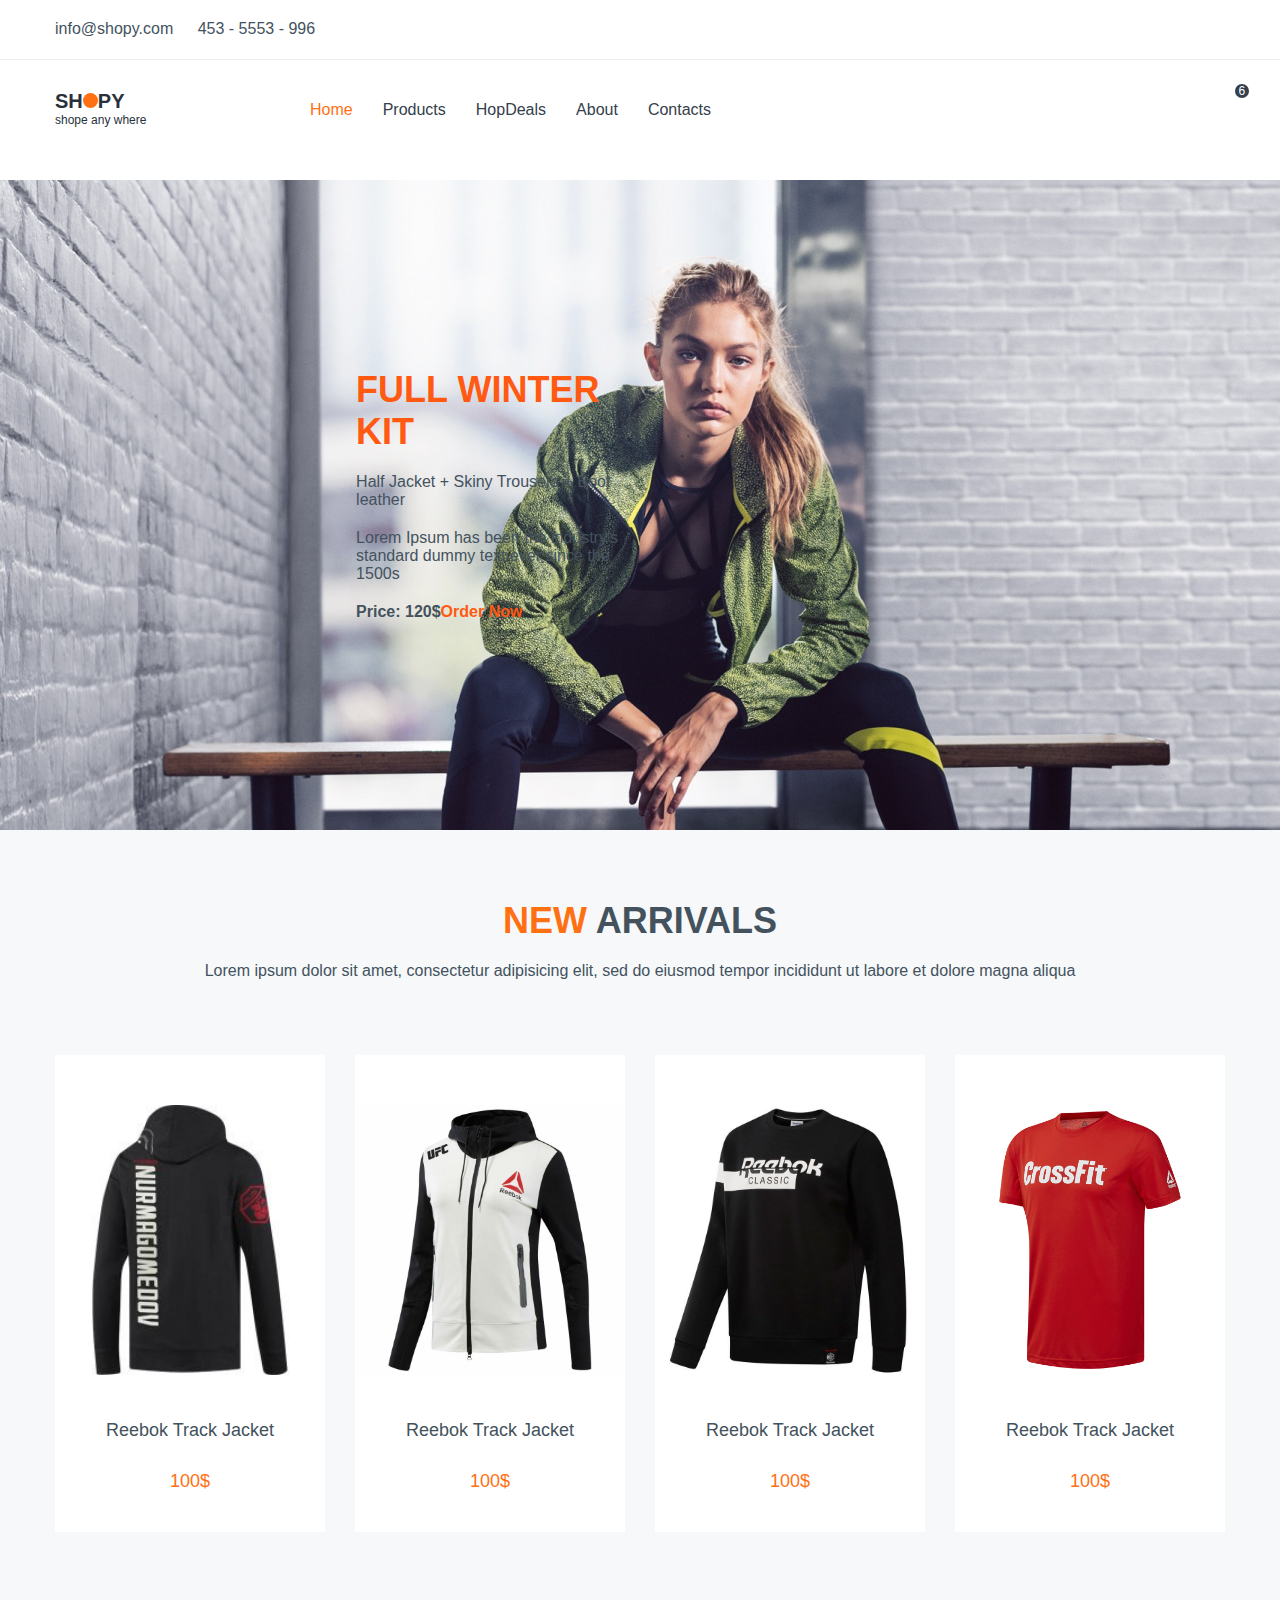
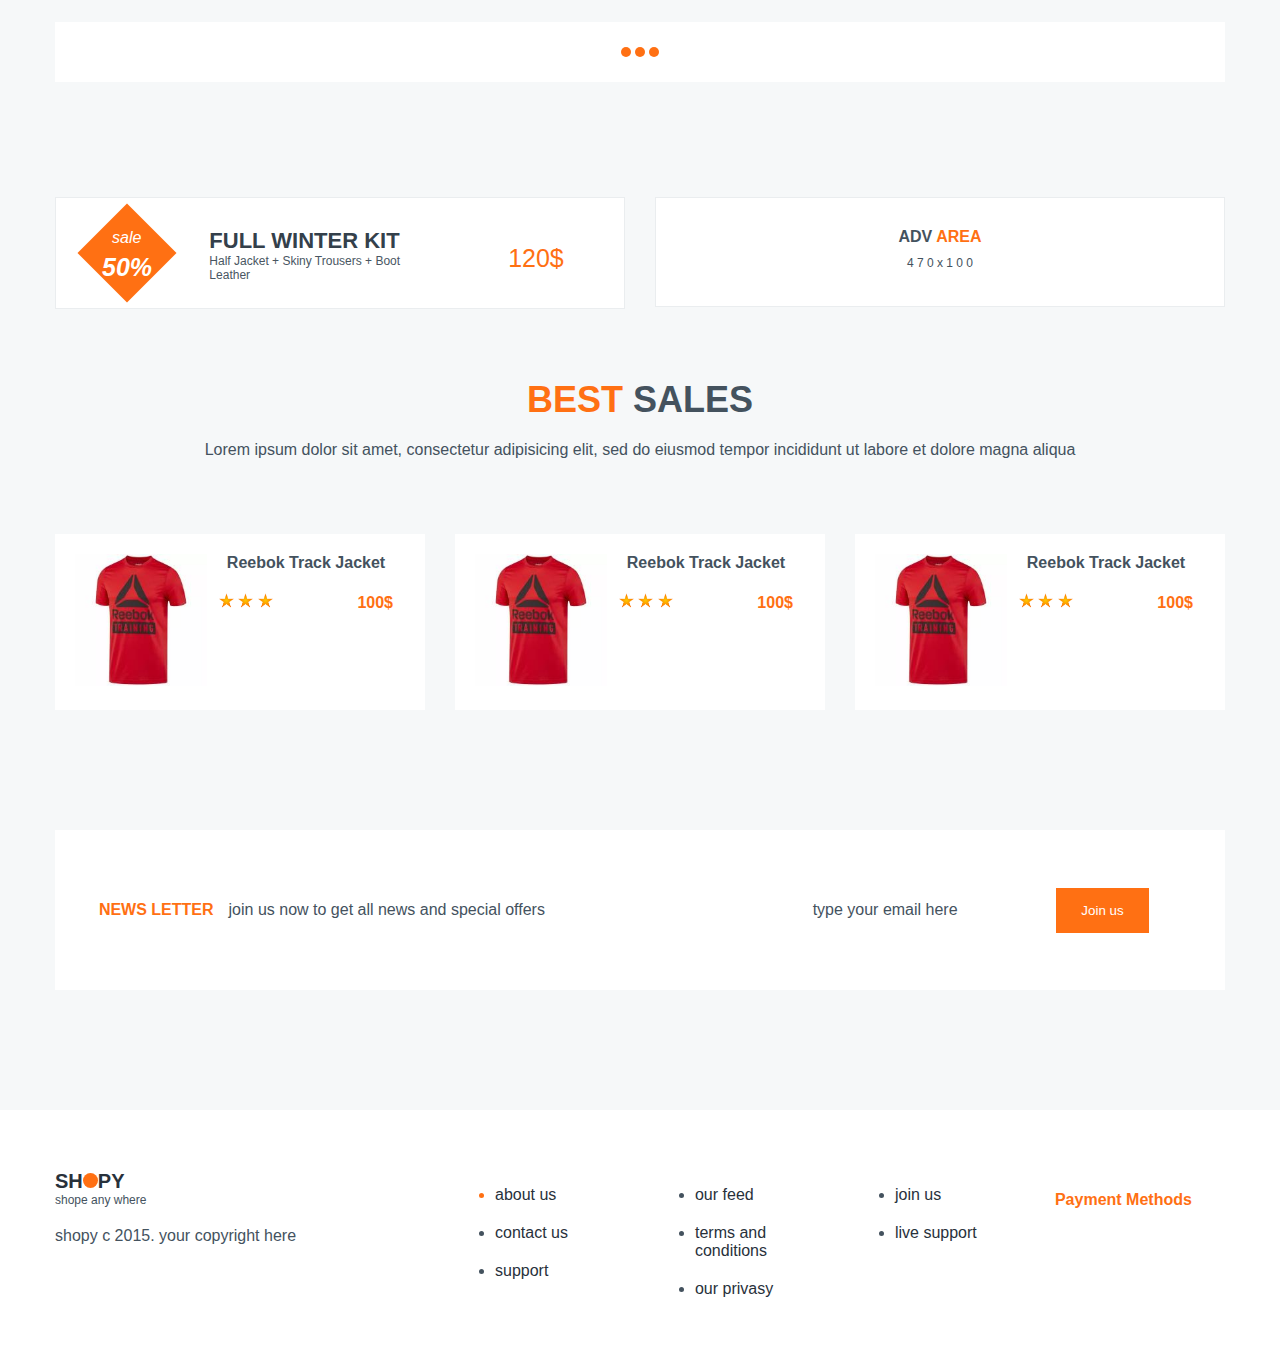
==== commit 85b40b3d: "img-fixed" ====
--- a/index.html
+++ b/index.html
@@ -12,21 +12,24 @@
 		<div class="site-header__line">
 			<div class="container wrap">
 				<div class="row">
-					<div class="site-header__icons__left">
+					<div class="site-header__icons__left md-8">
 						<i class="far fa-envelope orange"></i>
 						<p>info@shopy.com</p>	
 						<i class="fas fa-phone-square-alt orange"></i>
 						<p>453 - 5553 - 996</p>
 					</div>
-					<div class="site-header__icons__right">
-						<img src="img/social.png" alt="">
+					<div class="site-header__icons__right md-4">
+						<a href="#"><i class="fab fa-vk"></i></a>
+						<a href="#"><i class="fab fa-instagram"></i></a>
+						<a href="#"><i class="fab fa-facebook"></i></a>
+						<a href="#"><i class="fab fa-twitter"></i></a>
 					</div>
 				</div>
 			</div>			
 		</div>
 		<div class="container">
 			<div class="row">		
-				<div class="site-header__block170">
+				<div class="site-header__block170 md-12 md-center">
 					<div class="site-header__logo">
 						<a href="#">
 							<p class="site-header__text">SH<span>  </span>PY</p>
@@ -34,7 +37,7 @@
 						</a>
 					</div>
 				</div>
-				<div class="site-header__block770">
+				<div class="site-header__block770 md-12">
 					<nav class="site-header__nav">
 						<ul>
 							<li class="site-header_active"><a href="#">Home</a></li>
@@ -46,7 +49,7 @@
 					</nav>					
 				</div>
 				<div class="site-header__block170">
-					<div class="site-header__icon">
+					<div class="site-header__icon  md-center md-marg">
 					<a href="#"><i class="fas fa-search orange"></i></a>
 					<a href="#"><i class="far fa-user orange"></i></a>
 					<a href="#"class="site-header_count"><i class="fas fa-cart-plus orange"></i></a>
@@ -56,10 +59,10 @@
 		</div>
 	</header>
 
-	<div class=" slider-main-bg">
+	<div class="slider-main-bg">
 		<div class="container">
 			<div class="row">
-				<div class="slider-main">
+				<div class="slider-main md-marg">
 					<h2 class="slider-main_size">FULL WINTER KIT</h2>
 					<p>Half Jacket + Skiny Trousers + Boot leather</p>
 					<p>Lorem Ipsum has been the industry's standard dummy text ever since the 1500s</p>
@@ -69,32 +72,32 @@
 		</div>
 	</div>	
 	
-	<div class="container">
+	<div class="container md-12">
 		<h2><span>New</span> Arrivals</h2>
 		<p class="section-description">Lorem ipsum dolor sit amet, consectetur adipisicing elit, sed do eiusmod tempor incididunt ut labore et dolore magna aliqua</p>
 		<div class="row">
-			<div class="site-goods__block270">
+			<div class="site-goods__block270 md-6">
 				<div class="goods-cart">
 					<img src="img/1.jpg" class="goods-cart__image" alt="goods_img">
 					<p class="goods-cart__name">Reebok Track Jacket</p>
 					<p class="goods-cart__cost">100$</p>
 				</div>	
 			</div>
-			<div class="site-goods__block270">
+			<div class="site-goods__block270 md-6">
 				<div class="goods-cart"> 
-					<img src="img/2.jpg" class="goods-cart__image goods-cart__image_except" alt="goods_img"> 
+					<img src="img/2.jpeg" class="goods-cart__image" alt="goods_img"> 
 					<p class="goods-cart__name">Reebok Track Jacket</p>
 					<p class="goods-cart__cost">100$</p> 
 				</div> 
 			</div>
-			<div class="site-goods__block270">
+			<div class="site-goods__block270 md-6">
 				<div class="goods-cart">
 					<img src="img/3.jpg" class="goods-cart__image" alt="goods_img">
 					<p class="goods-cart__name">Reebok Track Jacket</p>
 					<p class="goods-cart__cost">100$</p>
 				</div>
 			</div> 
-			<div class="site-goods__block270">
+			<div class="site-goods__block270 md-6">
 				<div class="goods-cart"> 
 					<img src="img/4.jpg" class="goods-cart__image" alt="goods_img"> 
 					<p class="goods-cart__name">Reebok Track Jacket</p> 
@@ -106,8 +109,8 @@
 	
 	<div class="container">
 		<div class="row">
-			<div class="line__block1200">
-				<div class="line__block1200__devider">
+			<div class="line__block1200 md-12">
+				<div class="line__block1200__devider md-marg">
 					<span class="circle"></span>
 					<span class="circle"></span>
 					<span class="circle"></span>
@@ -118,7 +121,7 @@
 	
 	<div class="container">
 		<div class="row">
-			<div class="block-com">
+			<div class="block-com md-12 md-marg">
 				<div class="block-com__sale">
 					<div class="block-com__img">
 					<span class="block-com__span1">sale<span class="block-com__span2"> 50%</span></span>				 
@@ -132,7 +135,7 @@
 					<p><i class="fas fa-cart-plus"></i> 120$</p>
 				</div>
 			</div>	
-			<div class="block-com">
+			<div class="block-com md-12 md-marg">
 				<div class="block-com__second">
 					<p class="block-com__second_big">adv <span>area</span></p>
 					<p class="block-com__second_small">4 7 0 x 1 0 0</p>
@@ -142,10 +145,10 @@
 	</div>
 	
 	<div class="container">
-	<h2><span>Best</span> Sales</h2>
-		<p class="section-description">Lorem ipsum dolor sit amet, consectetur adipisicing elit, sed do eiusmod tempor incididunt ut labore et dolore magna aliqua</p>
-		<div class="row">
-			<div class="site-goods__block370 best-sales">
+	<h2 class="md-marg"><span>Best</span> Sales</h2>
+		<p class="section-description md-12 md-marg">Lorem ipsum dolor sit amet, consectetur adipisicing elit, sed do eiusmod tempor incididunt ut labore et dolore magna aliqua</p>
+		<div class="row">
+			<div class="site-goods__block370 best-sales md-6">
 				<img src="img/55.jpg" alt="">
 				<div class="best-sales__description">
 					<h4>Reebok Track Jacket</h4>
@@ -159,7 +162,7 @@
 					</p>
 				</div>
 			</div>
-			<div class="site-goods__block370 best-sales">
+			<div class="site-goods__block370 best-sales md-6">
 				<img src="img/55.jpg" alt="">
 				<div class="best-sales__description">
 					<h4>Reebok Track Jacket</h4>
@@ -173,7 +176,7 @@
 					</p>
 				</div>
 			</div>
-			<div class="site-goods__block370 best-sales">
+			<div class="site-goods__block370 best-sales md-6 md-marg">
 				<img src="img/55.jpg" alt="">
 				<div class="best-sales__description">
 					<h4>Reebok Track Jacket</h4>
@@ -192,7 +195,7 @@
 	
 	<div class="container">
 		<div class="row">
-			<div class="block-letter">
+			<div class="block-letter md-12 md-center md-marg">
 				<div class="row">
 					<p class="block-letter__block470">
 						<span>News Letter</span>join us now to get all news and special offers
@@ -214,7 +217,7 @@
 		<div class="container">
 			<div class="row">
 				<div class="site-footer__block370">
-					<p class="site-footer__text">SH<span>  </span>PY</p>
+					<p class="site-footer__text"><a href="#">SH<span>  </span>PY</a></p>
 					<p class="site-footer__text1">shope any where</p>
 					<p class="site-footer__copyright">shopy c 2015. your copyright here</p>
 				</div>
@@ -240,7 +243,12 @@
 				</div>
 				<div class="site-footer__block170">
 					<h4>Payment Methods</h4>
-					<img class="site-footer__logo" src="img/bank_lolgo.png">
+					<span>
+						<i class="fab fa-cc-visa"></i>
+						<i class="fab fa-cc-mastercard"></i>
+						<i class="fab fa-cc-paypal"></i>
+						<i class="fab fa-cc-discover"></i>
+					</span>				
 				</div>
 			</div>
 		</div>
--- a/css/style.css
+++ b/css/style.css
@@ -27,7 +27,7 @@
 	text-align: center;
 }
 .container {
-	width: 1200px;
+	max-width: 1200px;
 	margin: 0 auto;
 }
 
@@ -94,10 +94,6 @@
 	text-align: right;
 }
 
-.site-header__icons__right img {
-	height: 30px;
-	width: 75px;
-}
 .site-header__logo a{
 	text-decoration: none;
 	color: #28313b;
@@ -235,17 +231,16 @@
 	background: #fff;
 	font-size: 18px;
 	padding-bottom: 40px;
+	margin-bottom: 10px;
 }
 .goods-cart__image {
 	width: 100%;
 	height: auto;
 	padding-top: 30px;
 	text-align: center;
-	margin-bottom: 20px;
-}
-.goods-cart__image_except {
-	margin-bottom: -15px;
-}
+	margin: 20px 0;
+}
+
 .goods-cart__name {	
 	text-align: center;
 	color: #43525d;
@@ -286,6 +281,11 @@
 	background: #ff7013;
 	border-radius: 50%;
 }
+.site-footer__text a{
+	text-decoration: none;
+	color:#28313b;
+}
+
 .site-footer__text1 {
 	font-size: 12px;
 }
@@ -312,12 +312,10 @@
 	font-size: 16px;
 	color: #ff7013;
 }
-
-.site-footer__logo {
-	width: 80%;
-	height: 20px;
-}
-
+.site-footer__block170 span i{
+	margin: 0 5px;
+	cursor: pointer;
+}
 /* _____________________________footer___________________________ */
 .block-com {
 	width: 47.5%;
@@ -467,6 +465,7 @@
 	border: none;
 	color: #fff;
 	padding: 15px 25px;
+	cursor: pointer;
 }
 
 .block-letter__block270 p{
@@ -575,10 +574,76 @@
 	font-weight: bold;
 }
 
-
-
-
-
-
-
-
+/*_________________mobile 768__________________________*/
+
+@media screen and (max-width: 768px){
+	.site-header__block370,
+	.site-header__block770,
+	.site-header__block170,
+	.site-goods__block900,
+	.site-goods__block370,
+	.site-goods__block300,
+	.site-goods__block270,
+	.site-goods__block170,
+	.site-footer__block370,
+	.site-footer__block170,
+	.block-letter__block170,
+	.block-letter__block270,
+	.block-letter__block470,
+	.line__block1200 {
+		width: auto;
+		min-height: auto;
+		float: none;
+		margin: 0;
+	}
+
+	.md-1,
+	.md-2,
+	.md-3
+	.md-4,
+	.md-5,
+	.md-6,
+	.md-7,
+	.md-8,
+	.md-9,
+	.md-10,
+	.md-11,
+	.md-12 {
+		float: left;
+		margin: 0 1.25%;
+	}
+
+	.md-1 {
+		width: 5.8333%;
+	}
+	.md-2 {
+		width: 14.1666%;
+	}
+	.md-3 {
+		width: 22.5%;
+	}
+	.md-4 {
+		width: 30.8333%;
+	}
+	.md-6 {
+		width: 47.5%;
+	}
+	.md-8 {
+		width: 64.1666%;
+	}
+	.md-10 {
+		width: 80.8883%;
+	}
+	.md-12 {
+		width: 97.5%;
+	}
+	.md-center {
+		text-align: center;
+	}
+	.md-marg {
+		margin: 10px 1.25%;
+	}
+	
+}
+
+
